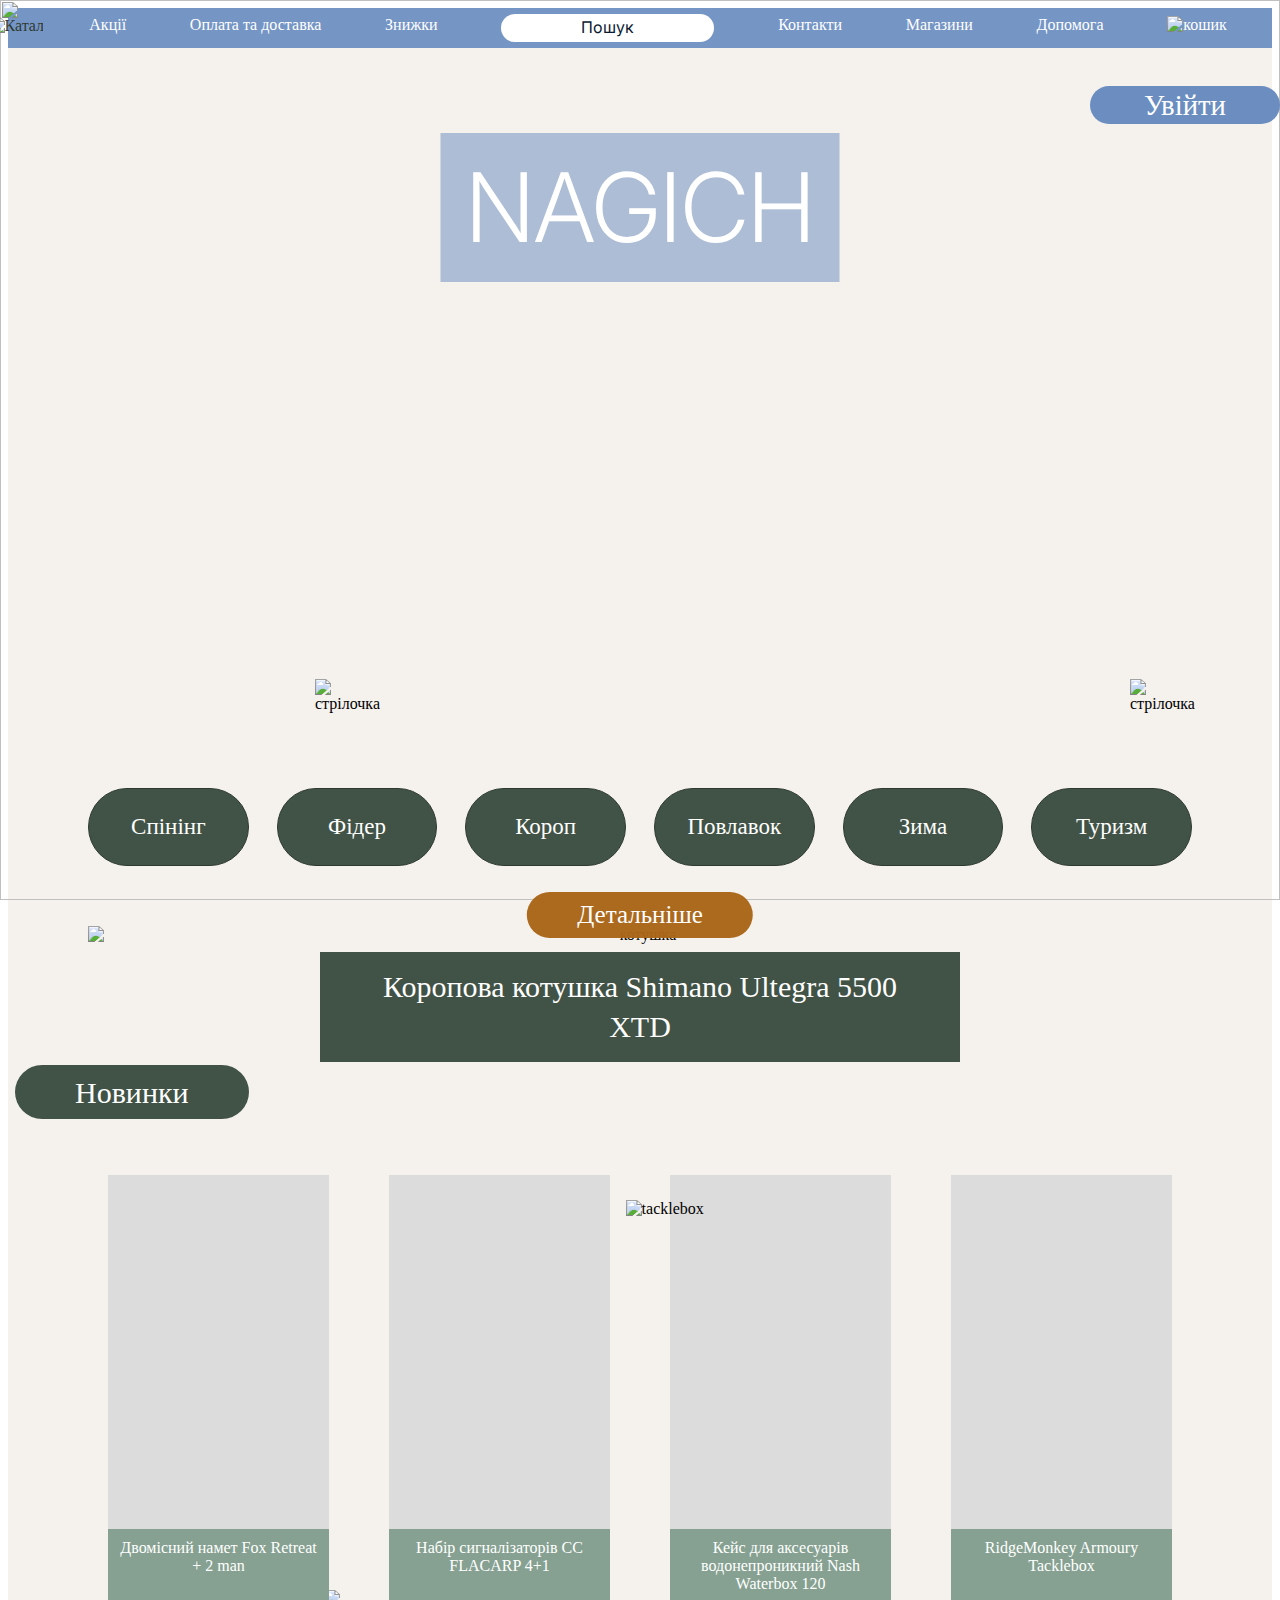
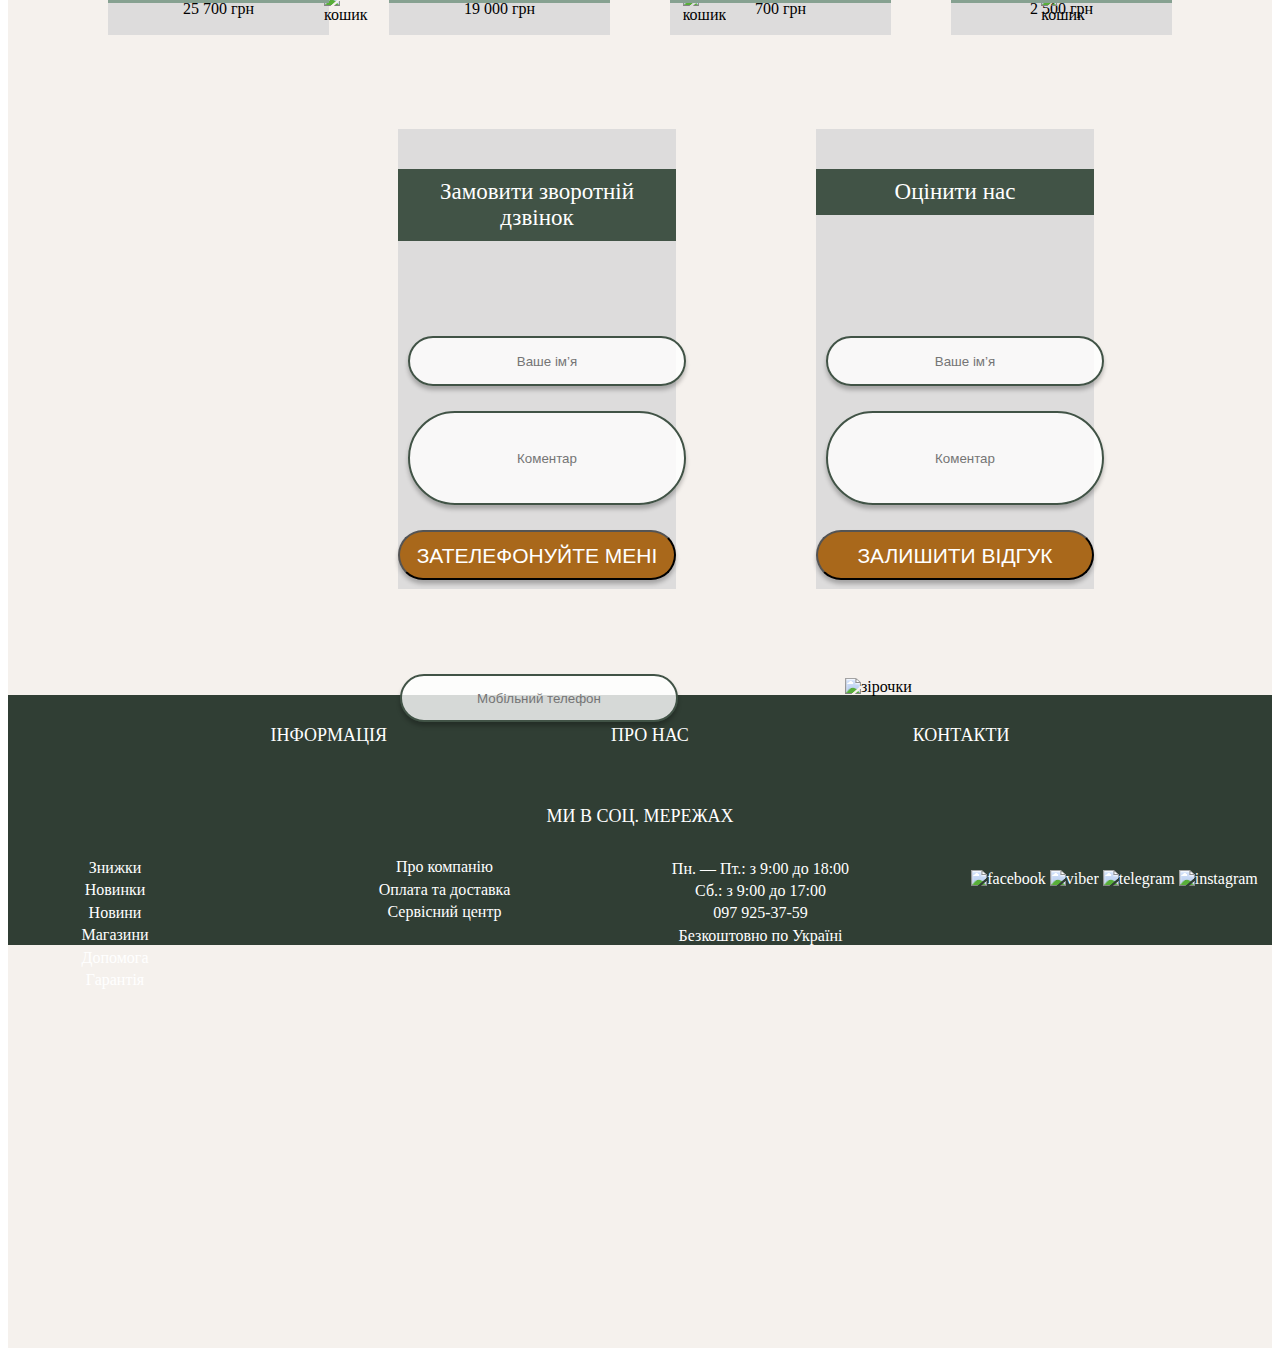
==== index.html @ 8f4c6af4 "Add files via upload" ====
<!DOCTYPE html>
<html lang="ukraine">
<head>
    <meta charset="UTF-8">
    <meta http-equiv="X-UA-Compatible" content="IE=edge">
    <meta name="viewport" content="width=device-width, initial-scale=1.0">
    <link rel="preconnect" href="https://fonts.googleapis.com">
<link rel="preconnect" href="https://fonts.gstatic.com" crossorigin>
<link href="https://fonts.googleapis.com/css2?family=Inter:wght@300&display=swap" rel="stylesheet">
    <link rel="stylesheet" href="normalize.css">
    <link rel="stylesheet" href="style.css">
    <title>NAGICH</title>

    
    <a class="bg">
        <img class="BG" src="NAGICH картинки/bg.jpg" alt=""> 
 
  <header class="header"> 
        
    <div class="container">
        <nav class="nav"> 
             
        <ul class="mainline"></ul> 

         <a class="menu">  

            <ul class="catalog">
                <li><img class="menu-img" src="NAGICH картинки/каталог.svg" alt="Каталог">
                    <ul>
            <li><a href="#">Вудлища</a></li>
            <li><a href="#">Котушки</a></li>
            <li><a href="#">Жилки</a></li>
            <li><a href="#">Гачки</a></li>
            <li><a href="#">Приманки</a></li>
        </ul>
    </li>
    </ul> 



 
            <a class="menu-link" href="#">Акції</a> 

            <a class="menu-link"href="#">Оплата та доставка</a> 

                <a class="menu-link" href="#">Знижки</a> 

                     <a class="search" href="#">Пошук</a>
                    
                

                        <a class="menu-link" href="#">Контакти</a> 

                            <a class="menu-link" href="#">  Магазини</a>
                        
                                <a class="menu-link"href="#"> Допомога</a>
                              
                    
            <a class="basket">
                <img class="basket-img" src="NAGICH картинки/basket.svg" alt="кошик">
        </nav>
    </div>
</header> 
<main class="main">
    

    <section class="headline">
        <div class="container">
    
            <a class="logo" href="lgtransition.html ">NAGICH</a>
             <a class="headline-btn" href="#">Увійти</a>
            


    
        </div>
</head>
<body>
    <div class ="box">
        <a class="item" href="#">Спінінг</a>
        <a class="item" href="#">Фідер</a>
        <a class="item" href="#">Короп</a>
        <a class="item" href="#">Повлавок</a>
        <a class="item" href="#">Зима</a>
        <a class="item" href="#">Туризм</a>

    </div>
    
         <div class ="rar">
        <div class="container">
            <img class="reel" src="NAGICH картинки/котушка.svg"  alt="котушка" >
            <a class="ar" href="#">Детальніше</a>

            <div class ="arrow">
            <img class="arrowr" src="NAGICH картинки/стрл.svg"  alt="стрілочка" >
            <img class="arrowl" src="NAGICH картинки/стрв.svg"  alt="стрілочка" >
            </div>
             <p><div class="er">Коропова котушка Shimano Ultegra 5500 XTD</div></p>
        <a class="new" href="#">Новинки</a>
        </div>
         </div>

    <div class ="novelty">

        
        
        <div class="card">25 700 грн</div>
        <div class="card">19 000 грн</div>
        <div class="card">700 грн</div>
        <div class="card">2 500 грн</div>

        <div class ="basket-img2">

        <img class="basket-img" src="NAGICH картинки/кошик2.svg" alt="кошик">
        <img class="basket-img" src="NAGICH картинки/кошик2.svg" alt="кошик">
        <img class="basket-img" src="NAGICH картинки/кошик2.svg" alt="кошик">
        <img class="basket-img" src="NAGICH картинки/кошик2.svg" alt="кошик">
        </div>
        
        <a class="line" href="#">Двомісний намет Fox Retreat + 2 man</a>
        <a class="line" href="#">Набір сигналізаторів СС FLACARP 4+1</a>
        <a class="line" href="#">Кейс для аксесуарів водонепроникний Nash Waterbox 120</a>
        <a class="line" href="#">RidgeMonkey Armoury Tacklebox</a>
        
        <div class ="newp">
            <a class="newp-img1" href="#"></a>
            <a class="newp-img2" href="#"></a>
            <a class="newp-img3" href="#"></a>
        <img class="newp-img4" src="NAGICH картинки/tacklebox.svg" alt="tacklebox">
        </div>
    </div>
<form action="">
 <div class="last">
    
 <div class="callback"></div>
    <div class="response"></div>


    
    <label><div class="greenline">Замовити зворотній дзвінок</div></label>
    <label><div class="greenline">Оцінити нас</div></label>

  

 <input placeholder="Мобільний телефон" class="yournumber" type="tel" name="userphone" />


    <img class="stars" src="NAGICH картинки/зірочки.svg" alt="зірочки">

        
 <input placeholder="Ваше ім’я" class="yourname" type="text" name="username" value=""/>


<input placeholder="Ваше ім’я" class="yourname" type="text" name="username" value=""/>


<input placeholder="Коментар" class="comment" type="text" name="comment" value=""/>


 <input placeholder="Коментар" class="comment" type="text" name="comment" value=""/>
    

<button class="orangebutton"  type="submit">ЗАТЕЛЕФОНУЙТЕ МЕНІ</button>
<button class="orangebutton"  type="submit">ЗАЛИШИТИ ВІДГУК</button>


      
</div>     


  </div>
</form>
     <div class="footer">
        
            <div class="inform">ІНФОРМАЦІЯ</div> 
            <div class="inform">ПРО НАС</div>
            <div class="inform">КОНТАКТИ</div>
            <div class="inform">МИ В СОЦ. МЕРЕЖАХ</div>

        <div class="boom">
            <a class="footer-link" href="#">Знижки</a> 
            <a class="footer-link" href="#">Новинки</a> 
            <a class="footer-link" href="#">Новини</a> 
            <a class="footer-link" href="#">Магазини</a> 
            <a class="footer-link" href="#">Допомога</a> 
            <a class="footer-link" href="#">Гарантія</a> 
      </div>

      <div class="boom2">
        <a class="menu-link" href="#">Про компанію</a> 
        <a class="menu-link" href="#">Оплата та доставка</a>  
        <a class="menu-link" href="#">Сервісний центр</a> 
    </div>

        <div class="boom3">
        <div class="information2">Пн. — Пт.: з 9:00 до 18:00 <br>Сб.: з 9:00 до 17:00</a></div>
        <div class="information2">097 925-37-59</div> 
        <div class="information2">Безкоштовно по Україні</div>
    </div>
    
    <div class="boom4">
        <img class="apps" src="NAGICH картинки/fb.svg" alt="facebook">
        <img class="apps" src="NAGICH картинки/vb.svg" alt="viber">
        <img class="apps" src="NAGICH картинки/tg.svg" alt="telegram">
        <img class="apps" src="NAGICH картинки/inst.svg" alt="instagram">
        
    </div>

     
    </div>


   </section>            
 </main>         
</body>
</html>
---- style.css ----
a{
    text-decoration: none;
    color: inherit;
}


ul{
margin: 0;
padding: 0;
list-style: none;
z-index : 2 ;
}


header{
   
    background-color: #6c8ec1ef;
    padding: 0px 0px 6px;
    color: #ffffff;   
    z-index : 20 ;
 }


.container{
    max-width: 1920;
    margin: 0 auto; 
    z-index : 20 ;
}

.nav{
display: flex ;
justify-content: space-between;
align-items: center; 
z-index : 10 ;
padding: 0px 0px 0px 10px;
margin-left: -190px;
margin-right: 45px;
}

.details div{
    background-color: #DDDCDC;
}

.menu{
    display: flex;
    padding: 5px 15px;
    z-index : 2 ;
}

.search{
    
    display: inline-block;
    font-family: 'inter';
    font-weight: 400;
    font-size:  16px;
    line-height: 21px;
    color: #0a1a31;
    background-color: #ffffff;
    padding: 3px 80px 4px;
    border-radius: 19px;
    text-align: center;
    margin-top: 6px;
    z-index : 1 ;
}



.logo{
    display: inline-block;
    font-family: 'inter' , cursive;
    font-weight: 300;
    font-size: 96px;
    line-height: 116px;
    color: #ffffff;
    background-color: #6b8dc085;
    padding: 16px 25px 17px;
    margin-top: 85px;
    z-index : 30 ;
    position: absolute;
    right: 50%;
    transform: translate(50%, 0);
    
   
}

.headline-btn{
    display: inline-block;
    font-weight: 400;
    font-size: 28.75px;
    line-height: 29px;
    color: #ffffff;
    background-color: #6B8DC0;
    padding: 5px 54px 4px;
    border-radius: 19px;
    text-align: center;
    position: absolute;
    right: 0;
    margin-top: 38px;
    z-index : 2 ;
}

/*.furfur{
    position: absolute;
    padding: 17px 600px 6px 900px;
    z-index : 3 ;
}*/

.menu-img{
    padding: 7px 5px;
    z-index : 2 ;
    position: absolute;
    top: auto;
    left: -22px;
    top: -15px;
}
.menu-link{
    z-index: 2;
}

.headline{
   
    background-color: #F5F1ED;
    text-align: center;
    margin: 0px 0px 0px;
    height: 2900px;

}
    
.basket{
    z-index : 2 ;
} 

 .BG{

    width: 100%;
    height: 100%;
    overflow: hidden;
    position: absolute ;
    top: 0;
    left: 0;
    background: scroll;
    z-index : 0 ;
    
}

.BG img{
width: 100%;
z-index : 0 ;
} 
     

  .catalog{
   
    display: flex;
 }

 .catalog li{
    list-style: none;
    position: relative;
    
 }

.catalog a{
    color: #2e3a31 ;
    text-decoration: none;
    display: block;
    padding: 0 10px;
    transition: .5s;
    white-space: nowrap;
    
}

.catalog a:hover{
    background: #F5F1ED;
}
.catalog ul{
    position: absolute;
    left: 0;
    top: 100%;
    display: none;
    padding: 0;
}

.catalog li:hover ul{
    display: block;
} 

.item{
    border: 1px solid #2e3a31;
    background-color:#415346 ;
    color: #FFFEFE;
    padding: 25px;
    border-radius: 45px;
    font-size: 23px;
}


.box{
      padding: 740px 80px 0px;
display: grid;
grid-template-columns: 1fr 1fr 1fr 1fr 1fr 1fr; 
column-gap: 28px ;
}



.rar{
    padding: 150px 80px 125px 80px;
    margin-bottom: 0px;
    margin-top: 0px;
    
}

.arrow{
    position: absolute;
    left: 21px;
    margin-top: -355px;
    z-index: 2;
    display: grid;
    grid-template-columns: 1fr 1fr;
    column-gap: 750px;
    padding: 0px 294px;
}

.reel{
    position: relative;
    display: block;
    margin: 0 auto;
    top: -90px;
    z-index: 0;
}
.ar{
    display: inline-block;
    position: absolute;
    font-size: 25px;
    line-height: 29px;
    color: #FFFEFF;
    background-color: #aa6619f8;
    padding: 8px 50px 9px;
    border-radius: 100px;
    margin-top: -142px;
    z-index: 2;
    text-align: center;
    right: 50%;
    transform: translate(50%, 0);
}

.er{
    display: inline-block;
    position: absolute;
    font-size: 30px;
    line-height: 40px;
    color: #FFFEFF;
    background-color:#415346;
    padding: 15px 45px ;
    text-align: center;
    margin-top: -98px;
    right: 50%;
    transform: translate(50%, 0);
}

 .new{
    display: inline-block;
    font-weight: 400;
    font-size: 30px;
    line-height: 45px;
    color: #FFFFFF;
    background-color: #415346;
    padding: 5px 60px 4px;
    border-radius: 31px;
    text-align: center;
    position: absolute;
    left: 15px;
    margin-top: 15px;
 }
 

.card{
    position: relative;
    padding: 425px 0px 0px;
    color: #000000;
    background-color: #DDDCDC;
    z-index : 1 ;
}

.novelty{
display: grid;
grid-template-columns: 1fr 1fr 1fr 1fr ; 
column-gap: 60px ;
grid-template-rows: 460px;
padding: 0px 100px ;
}

.basket-img2{
    position: absolute;
    left: 224px;
    margin-top: 415px;
    z-index: 2;
    display: grid;
    grid-template-columns: 1fr 1fr 1fr 1fr ; 
    column-gap: 315px ;
    padding: 0px 100px ;

}

.line{
    position: relative;
    bottom: 56px;
    padding: 10px;
    color: #FFFFFF;
    background-color: #86A191;
    margin-top: -50px;
    z-index : 2 ;
}

.newp{
    position: absolute;
    left: 15px;
    margin-top: 25px;
    z-index: 2;
    display: grid;
    grid-template-columns: 1fr 1fr 1fr 1fr ; 
    column-gap: 92px ;
    padding: 0px 100px ;
   
}

a.newp-img1{
background-image: url('/boxf/намет.svg');
transition: 0.5s;

}

.newp-img1:hover{
    background-image: url('/Games/characteristics.svg');
   
}
 
a.newp-img2{
    background-image: url('/boxf/сигналізатори.svg');
    transition: 0.5s;
}
    
.newp-img2:hover{
        background-image: url('/Games/characteristics2.svg');
 }

 a.newp-img3{
    background-image: url('/boxf/кейс.svg');
    transition: 0.5s;
    }
    
.newp-img3:hover{
        background-image: url('/Games/characteristics3.svg');
}


.callback{
    position: relative;
    padding: 25px;
    color: #000000;
    background-color: #DDDCDC;
    z-index : 1 ;
}

.response{
    position: relative;
    padding: 25px;
    background-color: #DDDCDC;
    z-index : 1 ;
}

.last{
    display: grid;
grid-template-columns: 1fr 1fr ;
column-gap: 140px ;
grid-template-rows: 460px;
padding: 70px 390px 40px ;

}

.greenline{
    position: relative;
    bottom: 370px;
    padding: 10px;
    font-size: 23px;
    color: #FFFFFF;
    background-color: #415346;
    margin-top: -50px;
    z-index : 2 ;
}

.yournumber{
    position: absolute;
    text-align: center;
    width: 254px;
    height: 24px;
    left: 400px;
    top: 2390px;
    bottom: 300px;
    padding: 10px;
    border: 2px solid #415346;
    color: #000000;
    background-color: #ffffffcd;
    box-shadow: 0px 4px 4px rgb(0 0 0 / 25%);
    border-radius: 50px;
    margin-top: -116px;
    z-index: 2;
}

.stars{
    position: absolute;
    left: 835px;
    top: 2384px;
    bottom: 300px;
    padding: 10px;
    margin-top: -116px;
    z-index: 2;
}

.yourname{
    position: relative;
    left: 10px;
    text-align: center;
    padding: 10px;
    width: 254px;
    bottom: 225px;
    border: 2px solid #415346;
    color: #000000;
    background-color: #ffffffcd;
    box-shadow: 0px 4px 4px rgb(0 0 0 / 25%);
    border-radius: 50px;
    margin-top: -50px;
    z-index: 2;
}

.comment{
    position: relative;
    text-align: center;
    line-height: 55px;
    left: 10px;
    padding: 10px;
    height: 70px;
    width: 254px;
    bottom: 150px;
    border: 2px solid #415346;
    color: #000000;
    background-color: #ffffffcd;
    box-shadow: 0px 4px 4px rgb(0 0 0 / 25%);
    border-radius: 50px;
    margin-top: -50px;
    z-index: 2;
}


.orangebutton{
    position: relative;
    text-align: center;
    font-family: 'Times New Roman' cursive;
    font-size: 21px;
    line-height: 29px;
    margin-top: -50px;
    z-index: 2;
    bottom: 75px;
    color:#FFFFFF;
    background-color: #A9681B;
    box-shadow: 0px 4px 4px rgb(0 0 0 / 25%);
    border-radius: 50px;
    transition: color 0.5s linear;
    transition: background-color 0.3s linear;
    
}

.orangebutton:hover{
    color:#E2E9E4;
    background-color: #2D3931;
  
}


.footer{
    background-color: #303E34;
    height: 250px;
    color: #FFFFFF;
}

.inform{
    display: flex ;  
    display: inline-block; 
    justify-content: space-between;
    padding: 30px 110px;
    font-size: 18px;
}

.boom{
    display: flex;
    flex-direction: column;
    position: relative;
    margin-left: -1050px;
    line-height: 1.4 ;
}

.boom2{
    display: flex;
    flex-direction: column;
    position: relative;
    margin-left: -391px;
    margin-top: -135px;
    line-height: 1.4 ;
}

.boom3{
    display: flex;
    flex-direction: column;
    position: relative;
    margin-left: 241px;
    margin-top: -66px;
    line-height: 1.4 ;
}

.boom4{
    
    flex-direction: column;
    position: relative;
    margin-left: 949px;
    margin-top: -77px;
}

@media (max-weight: 480px){
   .BG{
    max-width: 150%;
    max-height: 50%;
   }
   .logo{
    font-weight: 150;
    font-size: 50px;
    line-height: 60px;
   }
}
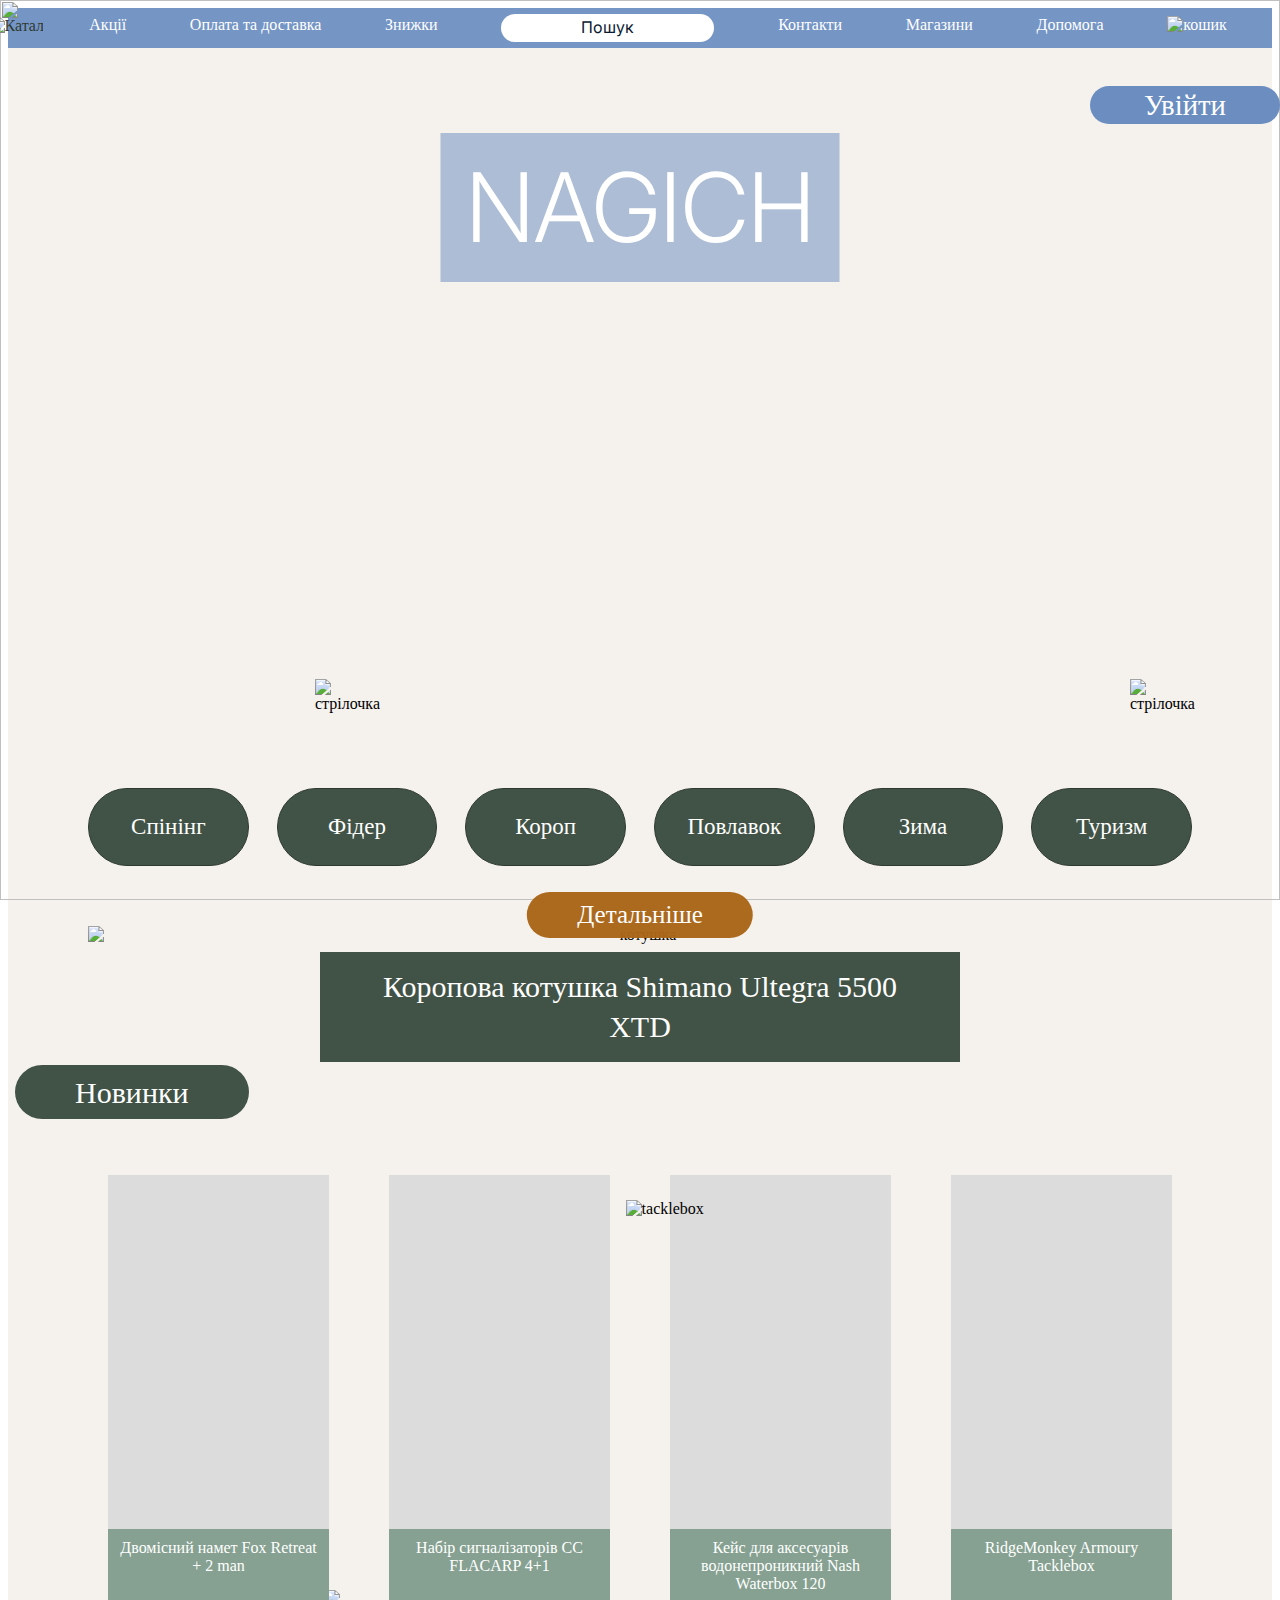
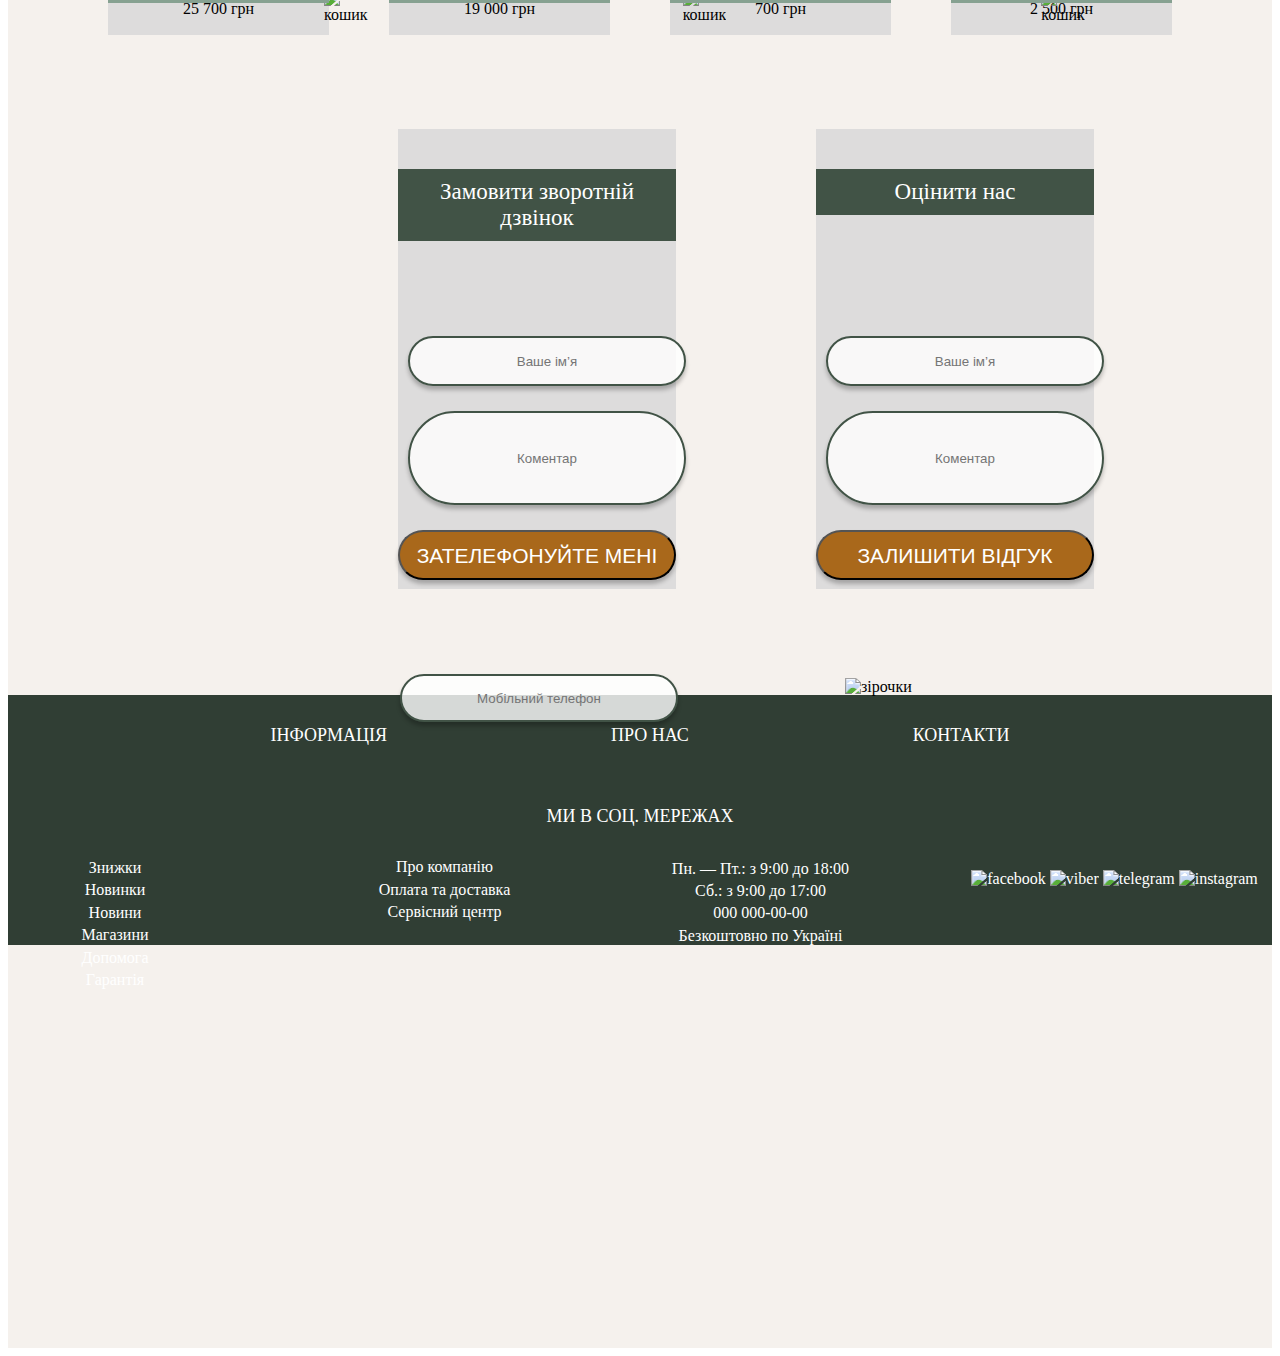
==== commit 5badc0cf: "Add files via upload" ====
--- a/index.html
+++ b/index.html
@@ -194,7 +194,7 @@
 
         <div class="boom3">
         <div class="information2">Пн. — Пт.: з 9:00 до 18:00 <br>Сб.: з 9:00 до 17:00</a></div>
-        <div class="information2">097 925-37-59</div> 
+        <div class="information2">000 000-00-00</div> 
         <div class="information2">Безкоштовно по Україні</div>
     </div>
     
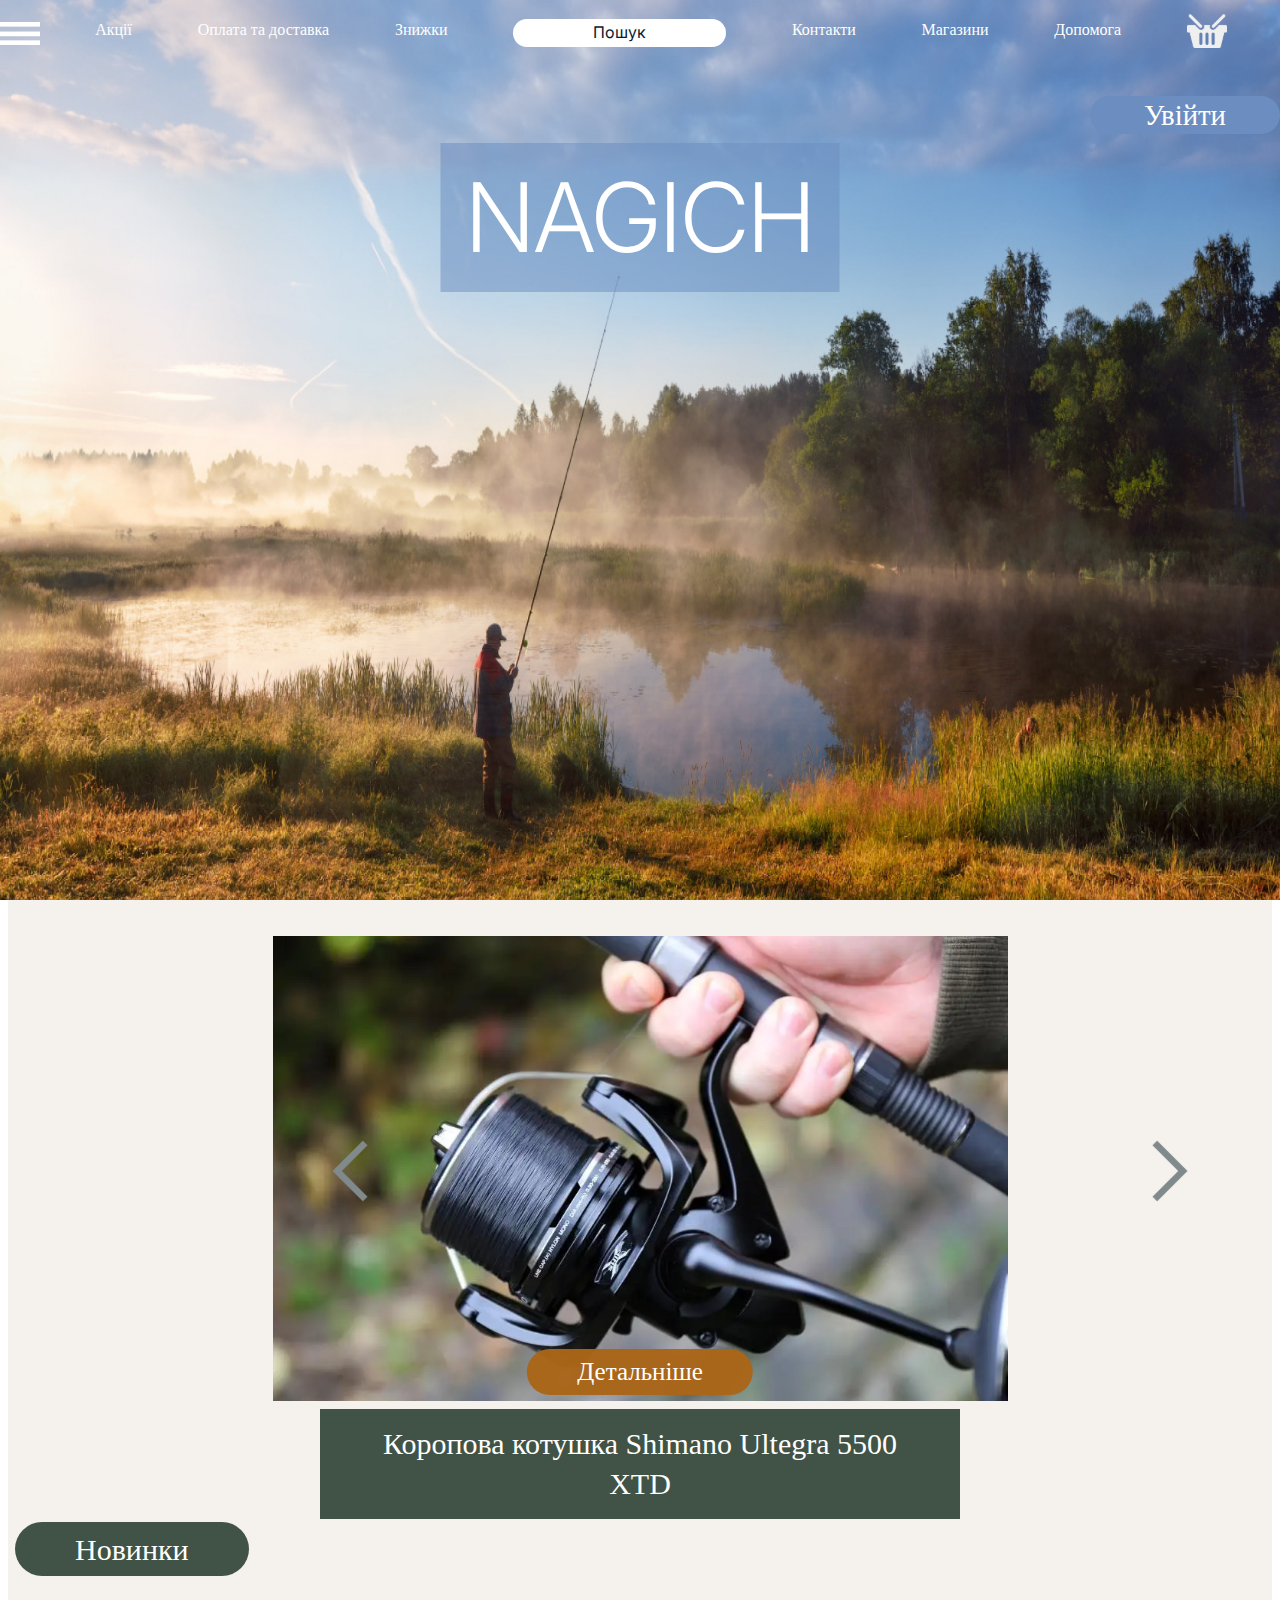
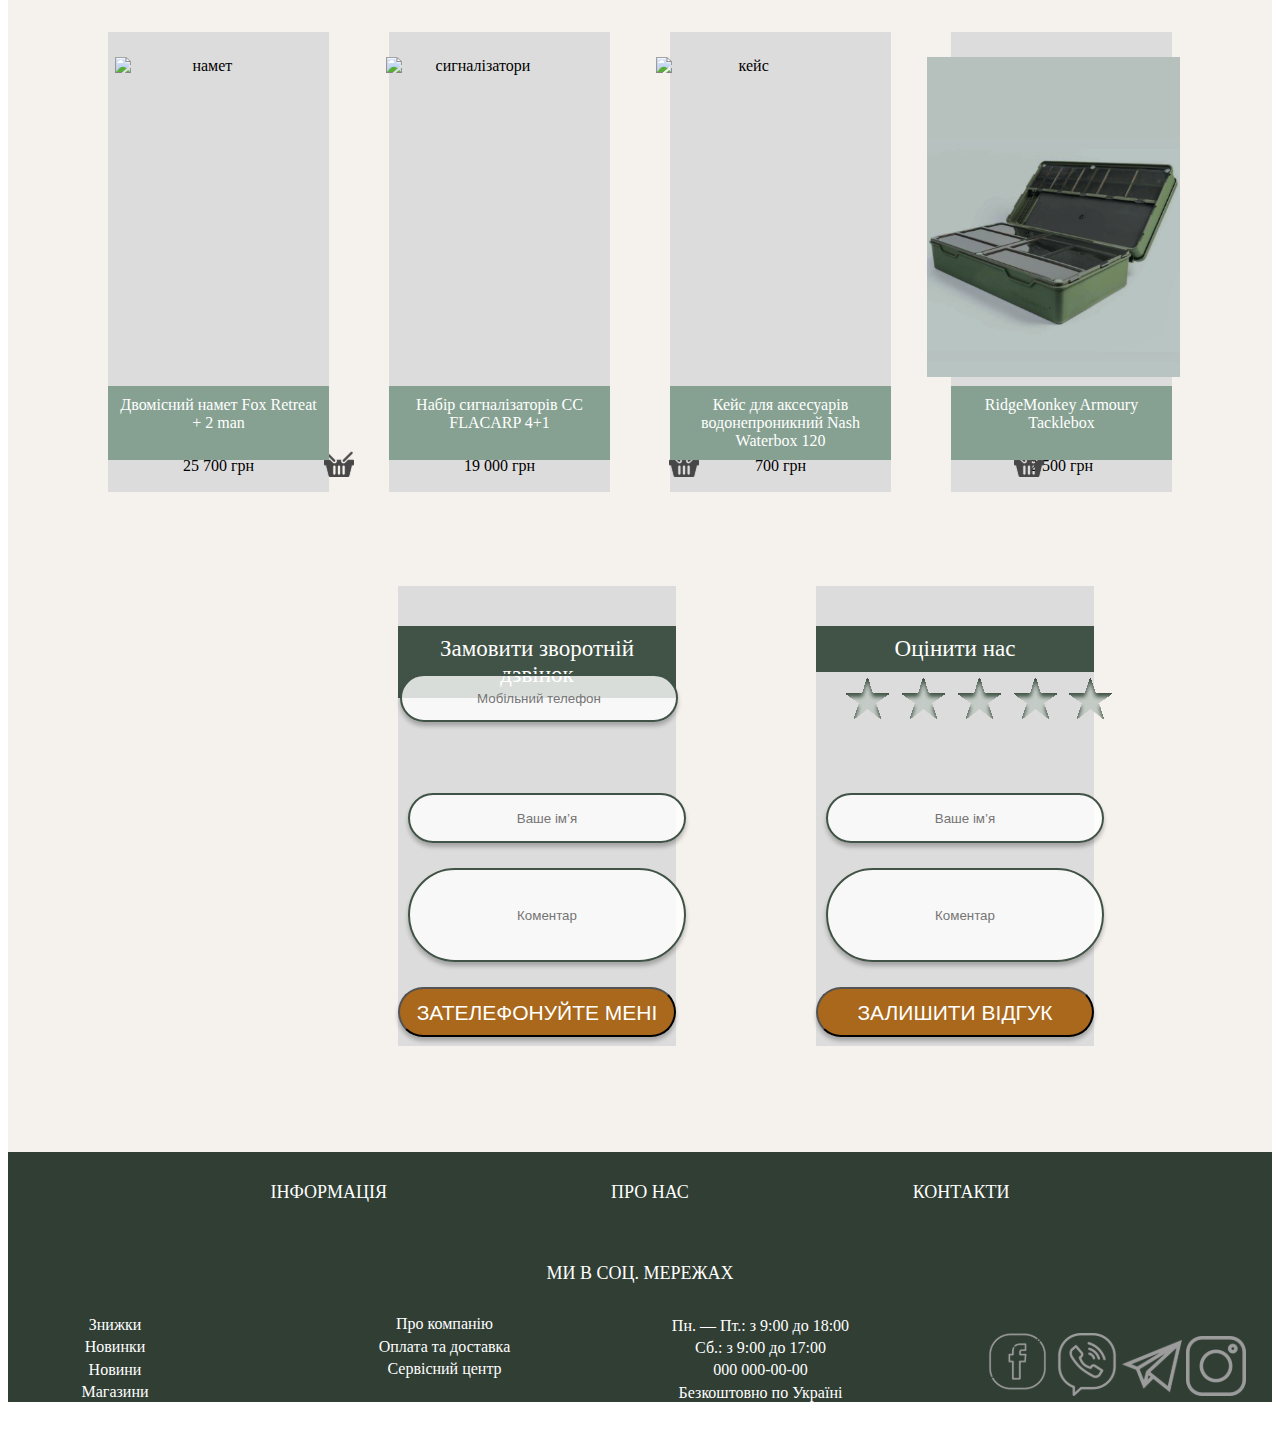
==== commit e77745e3: "Add files via upload" ====
--- a/index.html
+++ b/index.html
@@ -123,10 +123,10 @@
         <a class="line" href="#">RidgeMonkey Armoury Tacklebox</a>
         
         <div class ="newp">
-            <a class="newp-img1" href="#"></a>
-            <a class="newp-img2" href="#"></a>
-            <a class="newp-img3" href="#"></a>
-        <img class="newp-img4" src="NAGICH картинки/tacklebox.svg" alt="tacklebox">
+            <img class="newp-img" src="NAGICH картинки/намет.svg" alt="намет">
+            <img class="newp-img" src="NAGICH картинки/сигналізатори.svg" alt="сигналізатори">
+            <img class="newp-img" src="NAGICH картинки/кейс.svg" alt="кейс">
+            <img class="newp-img" src="NAGICH картинки/tacklebox.svg" alt="tacklebox">
         </div>
     </div>
 <form action="">
--- a/style.css
+++ b/style.css
@@ -324,35 +324,6 @@
     column-gap: 92px ;
     padding: 0px 100px ;
    
-}
-
-a.newp-img1{
-background-image: url('/boxf/намет.svg');
-transition: 0.5s;
-
-}
-
-.newp-img1:hover{
-    background-image: url('/Games/characteristics.svg');
-   
-}
- 
-a.newp-img2{
-    background-image: url('/boxf/сигналізатори.svg');
-    transition: 0.5s;
-}
-    
-.newp-img2:hover{
-        background-image: url('/Games/characteristics2.svg');
- }
-
- a.newp-img3{
-    background-image: url('/boxf/кейс.svg');
-    transition: 0.5s;
-    }
-    
-.newp-img3:hover{
-        background-image: url('/Games/characteristics3.svg');
 }
 
 
